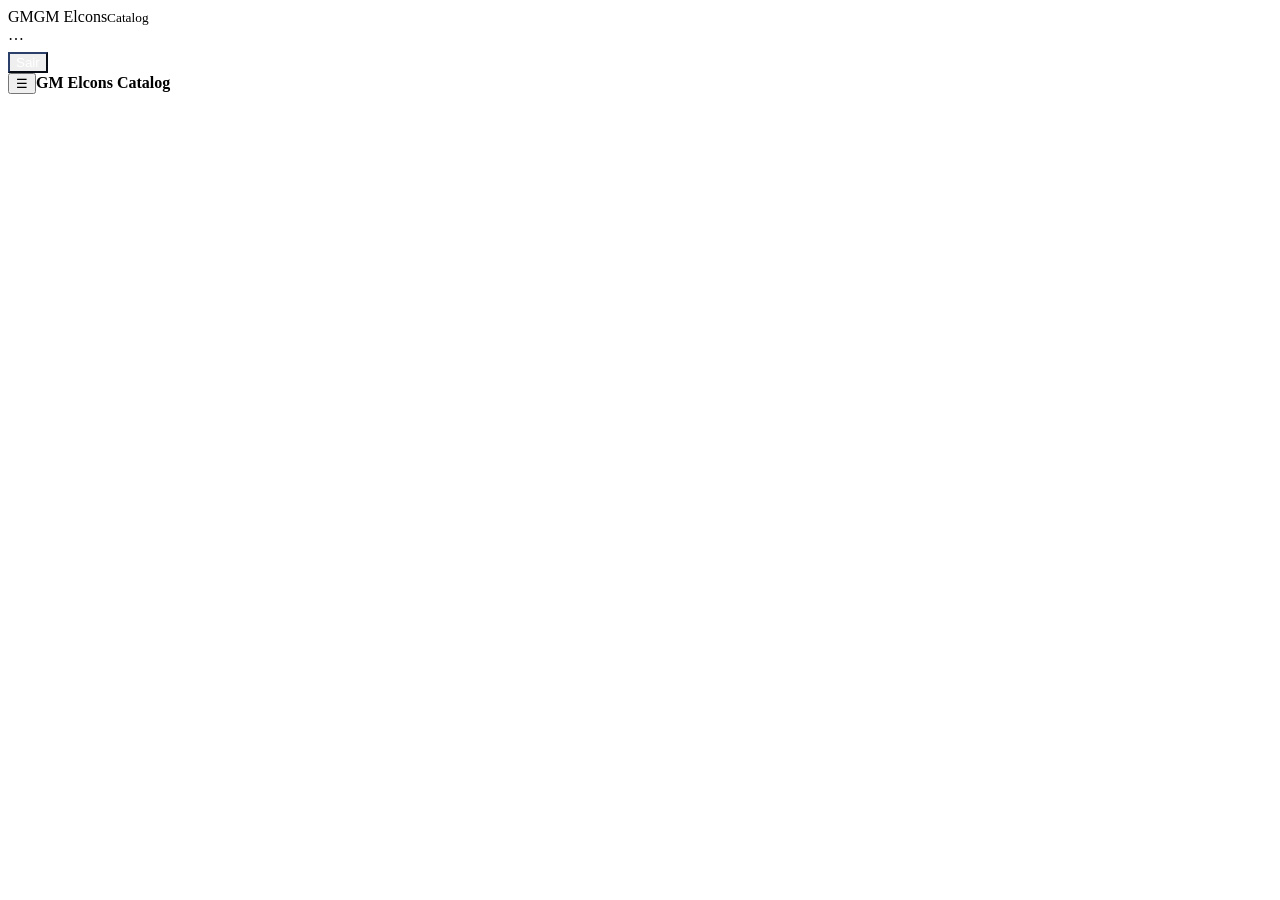
==== src/main/resources/static/index.html @ 11d31adf "adicionando meu projeto teste" ====
<!DOCTYPE html>
<html lang="pt-BR">
<head>
  <meta charset="UTF-8">
  <meta name="viewport" content="width=device-width, initial-scale=1">
  <title>GM Elcons Catalog</title>
  <link rel="stylesheet" href="/css/app.css">
</head>
<body>
  <div class="app">
    <aside class="sidebar" id="sidebar">
      <div class="brand"><span class="logo">GM</span><span>GM Elcons<small>Catalog</small></span></div>
      <nav class="nav" id="nav" aria-label="Menu principal"></nav>
      <div class="side-foot">
        <div class="who" id="who">…</div>
        <div class="muted" id="role"></div>
        <button class="btn sm ghost" id="logout" style="margin-top:8px;color:#fff;border-color:#2a406a">Sair</button>
      </div>
    </aside>
    <div class="main">
      <div class="topbar"><button class="icon-btn" id="toggle-nav" aria-label="Abrir menu">☰</button><strong>GM Elcons Catalog</strong></div>
      <main class="content" id="view" tabindex="-1"></main>
    </div>
  </div>
  <dialog id="modal"></dialog>
  <div id="toasts" aria-live="polite"></div>
  <script src="/js/app.js"></script>
</body>
</html>
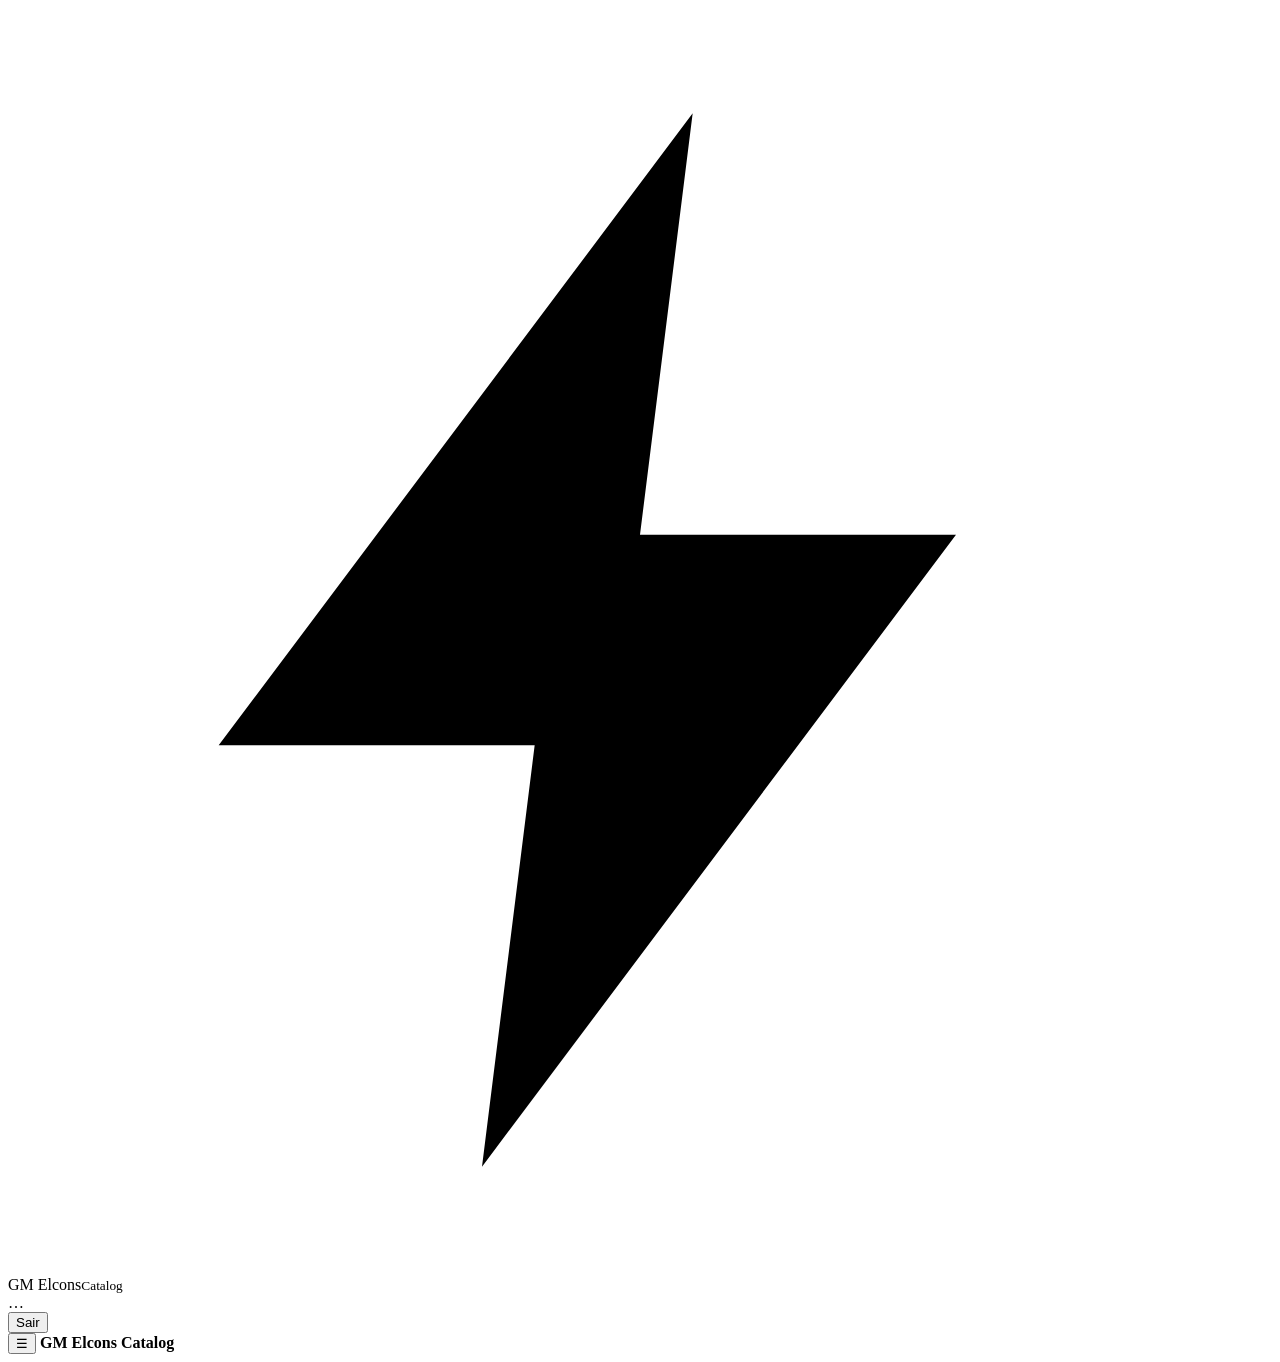
==== commit 47daae43: "mudando algumas cores da interface" ====
--- a/src/main/resources/static/index.html
+++ b/src/main/resources/static/index.html
@@ -9,16 +9,16 @@
 <body>
   <div class="app">
     <aside class="sidebar" id="sidebar">
-      <div class="brand"><span class="logo">GM</span><span>GM Elcons<small>Catalog</small></span></div>
+      <div class="brand"><span class="logo"><svg viewBox="0 0 24 24" aria-hidden="true"><path d="M13 2 4 14h6l-1 8 9-12h-6z"/></svg></span><span>GM Elcons<small>Catalog</small></span></div>
       <nav class="nav" id="nav" aria-label="Menu principal"></nav>
       <div class="side-foot">
         <div class="who" id="who">…</div>
         <div class="muted" id="role"></div>
-        <button class="btn sm ghost" id="logout" style="margin-top:8px;color:#fff;border-color:#2a406a">Sair</button>
+        <button class="btn sm ghost" id="logout">Sair</button>
       </div>
     </aside>
     <div class="main">
-      <div class="topbar"><button class="icon-btn" id="toggle-nav" aria-label="Abrir menu">☰</button><strong>GM Elcons Catalog</strong></div>
+      <div class="topbar"><button class="icon-btn" id="toggle-nav" aria-label="Abrir menu">☰</button><strong><span class="bolt" style="color:var(--accent)"></span> GM Elcons Catalog</strong></div>
       <main class="content" id="view" tabindex="-1"></main>
     </div>
   </div>
